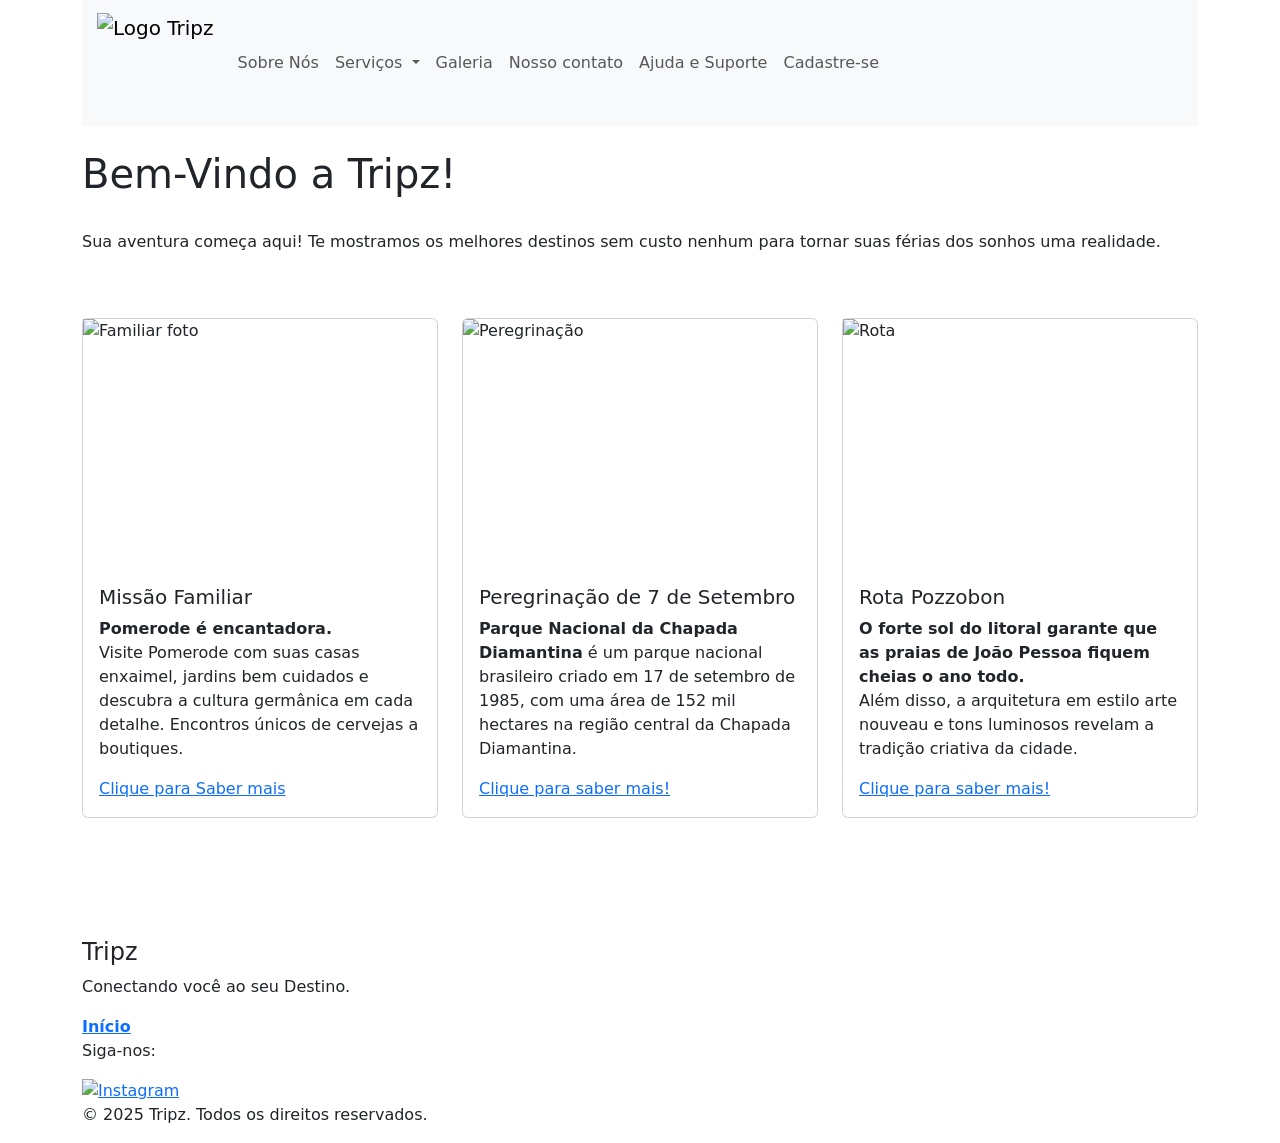
==== index.html @ 97051e4d "Inicio do site Projeto inicial para desenvolvimento posterior" ====
<!DOCTYPE html>
<html lang="pt-br">
<head>
  <meta charset="UTF-8" />
  <meta name="viewport" content="width=device-width, initial-scale=1.0" />
  <title>Tripz</title>
  <link rel="stylesheet" href="CSS/style.css" />
  <link rel="icon" type="image/jpg" href="img/JumasLogo.jpg" sizes="32x32" />
  <link href="https://cdn.jsdelivr.net/npm/bootstrap@5.3.5/dist/css/bootstrap.min.css" rel="stylesheet" integrity="sha384-SgOJa3DmI69IUzQ2PVdRZhwQ+dy64/BUtbMJw1MZ8t5HZApcHrRKUc4W0kG879m7" crossorigin="anonymous" />
  <link href="https://cdn.jsdelivr.net/npm/aos@2.3.4/dist/aos.css" rel="stylesheet" />
  <style>
    .card {
      height: 100%;
      display: flex;
      flex-direction: column;
      justify-content: space-between;
    }

    .card img {
      height: 250px;
      object-fit: cover;
    }

    .card-body {
      display: flex;
      flex-direction: column;
      flex-grow: 1;
      justify-content: space-between;
    }
  </style>
</head>
<body>
  <div class="blur-overlay"></div>
  <div class="container">
   <header>
      <nav class="navbar navbar-expand-lg navbar-light bg-light">
        <a class="navbar-brand d-flex align-items-center" href="Jumas.html">
          <img src="img/JumasLogo.jpg" alt="Logo Tripz" style="height: 100px; margin-left: 15px;" />
        </a>
        <button class="navbar-toggler" type="button" data-bs-toggle="collapse" data-bs-target="#navbarNav"
              aria-controls="navbarNav" aria-expanded="false" aria-label="Toggle navigation">
              <span class="navbar-toggler-icon"></span>
            </button>
        <div class="collapse navbar-collapse" id="navbarNav">
          <ul class="navbar-nav">
            <li class="nav-item"><a class="nav-link" href="info.html">Sobre Nós</a></li>
                      <li class="nav-item dropdown">
          <a class="nav-link dropdown-toggle" href="#" role="button" data-bs-toggle="dropdown" aria-expanded="false">
            Serviços
          </a>
          <ul class="dropdown-menu">
            <li><a class="dropdown-item" href="precos.html">Pacotes</a></li>
            <li><a class="dropdown-item" href="personal.html">Personal Tripz</a></li>
            
            
          </ul>
        </li>
            <!-- <li class="nav-item"><a class="nav-link" href="precos.html">Serviços</a></li> -->
            <li class="nav-item"><a class="nav-link" href="galeria.html">Galeria</a></li>
            <li class="nav-item"><a class="nav-link" href="contato.html">Nosso contato</a></li>
            <li class="nav-item"><a class="nav-link" href="ajuda_suporte.html">Ajuda e Suporte</a></li>
            <li class="nav-item"><a class="nav-link" href="cadastro.html">Cadastre-se</a></li>
          </ul>
        </div>
      </nav>
    </header>


    <main class="mt-4">
      <h1 data-aos="fade-up">Bem-Vindo a Tripz!</h1>
      <br />
      <p data-aos="fade-up" data-aos-delay="100">
        Sua aventura começa aqui! Te mostramos os melhores destinos sem custo nenhum para tornar suas férias dos sonhos uma realidade.
      </p>
      <br /><br />

      <div class="row card-grid">
        <div class="col-md-4" data-aos="zoom-in" data-aos-delay="200">
          <div class="card">
            <img src="img/MFamiliar.jpg" alt="Familiar foto" />
            <div class="card-body">
              <h5 class="card-title">Missão Familiar</h5>
              <p class="card-text">
                <strong>Pomerode é encantadora.</strong> <br />
                Visite Pomerode com suas casas enxaimel, jardins bem cuidados e descubra a cultura germânica em cada detalhe. Encontros únicos de cervejas a boutiques.
              </p>
              <a href="https://pt.wikipedia.org/wiki/Pomerode" target="_blank">Clique para Saber mais</a>
            </div>
          </div>
        </div>

        <div class="col-md-4" data-aos="zoom-in" data-aos-delay="300">
          <div class="card">
            <img src="img/Pereg.jpg" class="card-img-top" alt="Peregrinação" />
            <div class="card-body">
              <h5 class="card-title">Peregrinação de 7 de Setembro</h5>
              <p class="card-text">
                <strong>Parque Nacional da Chapada Diamantina</strong> é um parque nacional brasileiro criado em 17 de setembro de 1985, com uma área de 152 mil hectares na região central da Chapada Diamantina.
              </p>
              <a href="https://pt.wikipedia.org/wiki/Chapada_Diamantina" target="_blank">Clique para saber mais!</a>
            </div>
          </div>
        </div>

        <div class="col-md-4" data-aos="zoom-in" data-aos-delay="400">
          <div class="card">
            <img src="img/Rota1.jpg" alt="Rota" />
            <div class="card-body">
              <h5 class="card-title">Rota Pozzobon</h5>
              <p class="card-text">
                <strong>O forte sol do litoral garante que as praias de João Pessoa fiquem cheias o ano todo.</strong> <br />
                Além disso, a arquitetura em estilo arte nouveau e tons luminosos revelam a tradição criativa da cidade.
              </p>
              <a href="https://pt.wikipedia.org/wiki/João_Pessoa" target="_blank">Clique para saber mais!</a>
            </div>
          </div>
        </div>
      </div>
    </main>

    <br /><br /><br />
    <footer class="custom-footer" data-aos="fade-up">
      <div class="footer-content">
        <div class="footer-logo">
          <br /><br />
          <h4>Tripz</h4>
          <p>Conectando você ao seu Destino.</p>
        </div>
        <div class="footer-links">
          <a href="#"><strong>Início</strong></a>
          <div class="footer-social">
            <p>Siga-nos:</p>
            <a href="https://www.instagram.com/tripz_seudestino/" target="_blank" rel="noopener noreferrer">
              <img src="https://cdn-icons-png.flaticon.com/512/174/174855.png" alt="Instagram" width="24" height="24" />
            </a>
            

            
          </div>
          <div class="footer-bottom">
            <p>&copy; 2025 Tripz. Todos os direitos reservados.</p>
          </div>
        </div>
      </div>
    </footer>
  </div>

  <script src="https://cdn.jsdelivr.net/npm/bootstrap@5.3.5/dist/js/bootstrap.bundle.min.js" integrity="sha384-k6d4wzSIapyDyv1kpU366/PK5hCdSbCRGRCMv+eplOQJWyd1fbcAu9OCUj5zNLiq" crossorigin="anonymous"></script>
  <script src="https://cdn.jsdelivr.net/npm/aos@2.3.4/dist/aos.js"></script>
  <script>
    AOS.init({
      duration: 600,
      once: true
    });
  </script>
</body>
</html>
<!-- https://mail.google.com/mail/u/0/?hl=pt-BR#inbox?compose=GTvVlcRzDRDVhhSdxTgjtDDrjRjFDkzzmbjLZxpLjQxdpkJFHQVJPpLJRQTvRlFClgDPXBxxhqVbg -->
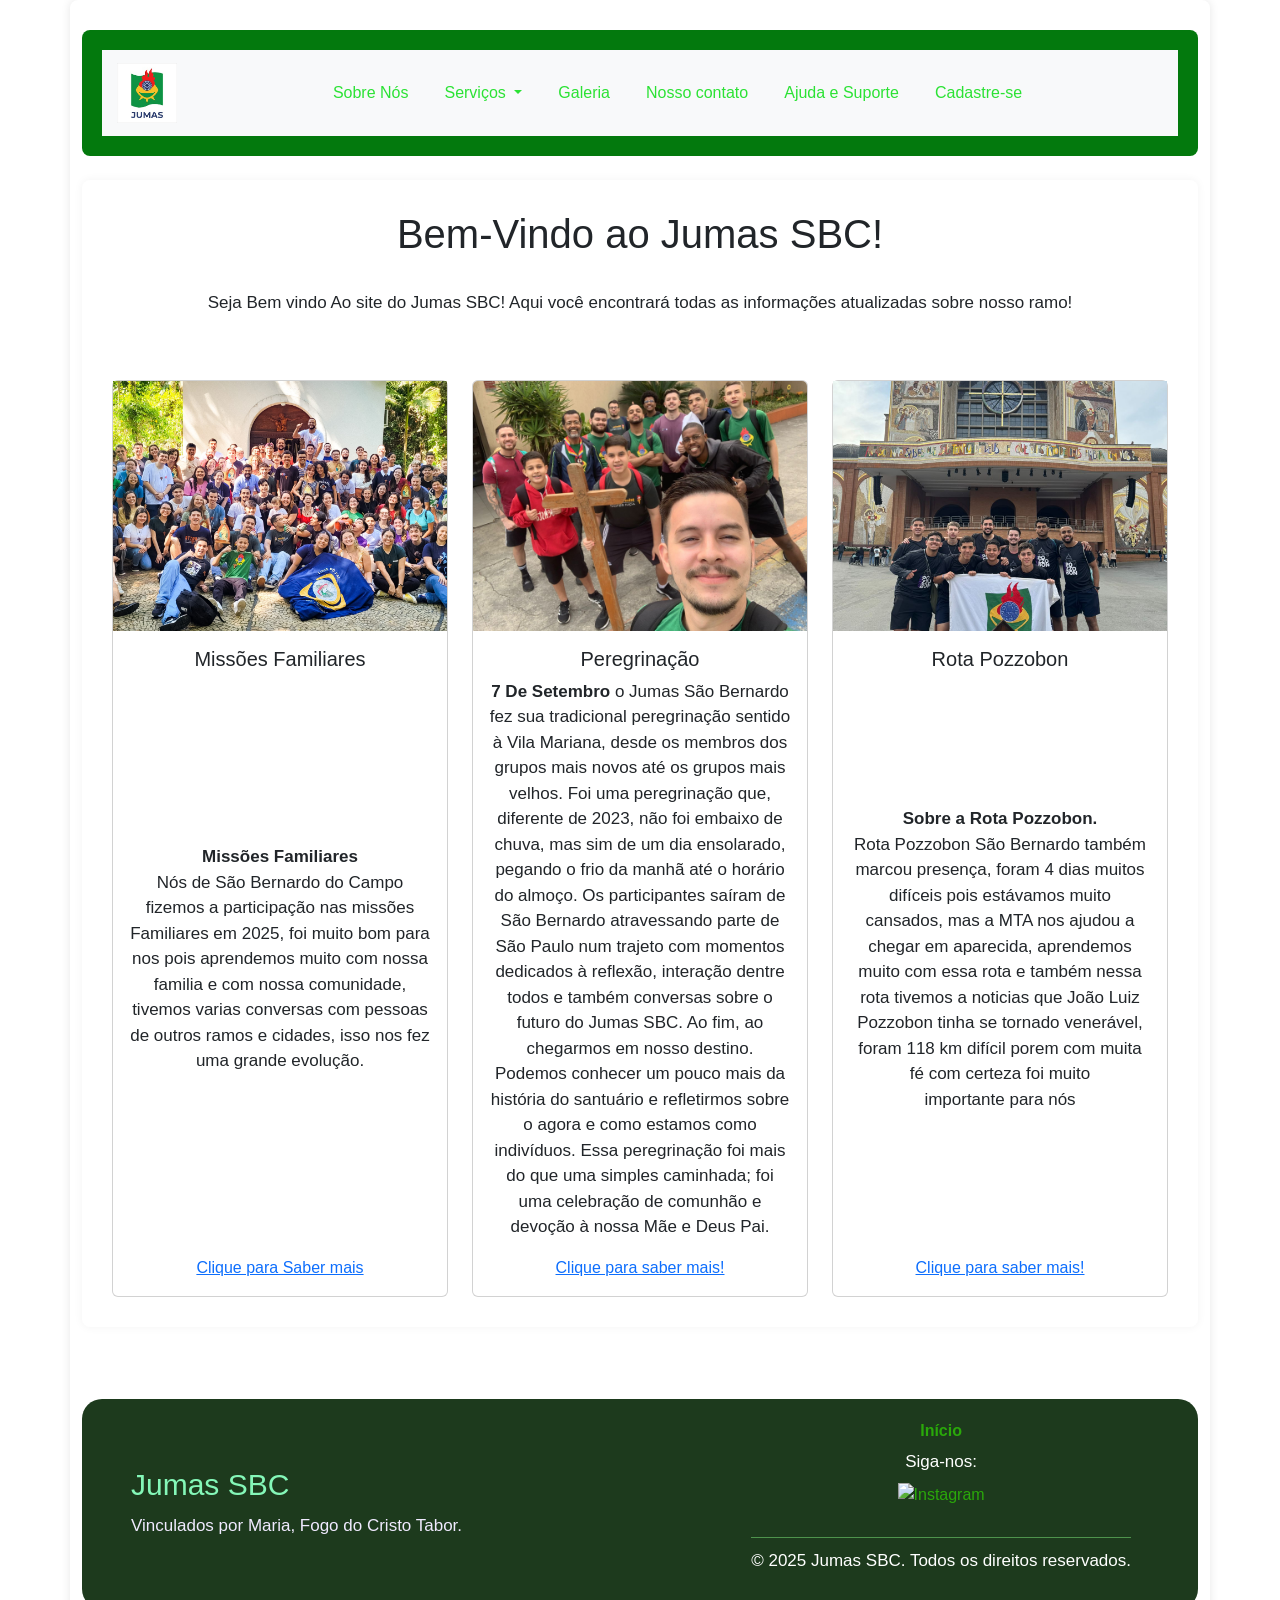
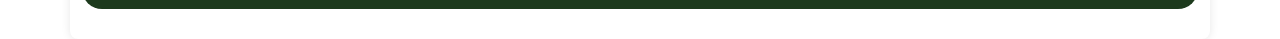
==== commit 565d93a1: "." ====
--- a/index.html
+++ b/index.html
@@ -1,158 +1,160 @@
-<!DOCTYPE html>
-<html lang="pt-br">
-<head>
-  <meta charset="UTF-8" />
-  <meta name="viewport" content="width=device-width, initial-scale=1.0" />
-  <title>Tripz</title>
-  <link rel="stylesheet" href="CSS/style.css" />
-  <link rel="icon" type="image/jpg" href="img/JumasLogo.jpg" sizes="32x32" />
-  <link href="https://cdn.jsdelivr.net/npm/bootstrap@5.3.5/dist/css/bootstrap.min.css" rel="stylesheet" integrity="sha384-SgOJa3DmI69IUzQ2PVdRZhwQ+dy64/BUtbMJw1MZ8t5HZApcHrRKUc4W0kG879m7" crossorigin="anonymous" />
-  <link href="https://cdn.jsdelivr.net/npm/aos@2.3.4/dist/aos.css" rel="stylesheet" />
-  <style>
-    .card {
-      height: 100%;
-      display: flex;
-      flex-direction: column;
-      justify-content: space-between;
-    }
-
-    .card img {
-      height: 250px;
-      object-fit: cover;
-    }
-
-    .card-body {
-      display: flex;
-      flex-direction: column;
-      flex-grow: 1;
-      justify-content: space-between;
-    }
-  </style>
-</head>
-<body>
-  <div class="blur-overlay"></div>
-  <div class="container">
-   <header>
-      <nav class="navbar navbar-expand-lg navbar-light bg-light">
-        <a class="navbar-brand d-flex align-items-center" href="Jumas.html">
-          <img src="img/JumasLogo.jpg" alt="Logo Tripz" style="height: 100px; margin-left: 15px;" />
-        </a>
-        <button class="navbar-toggler" type="button" data-bs-toggle="collapse" data-bs-target="#navbarNav"
-              aria-controls="navbarNav" aria-expanded="false" aria-label="Toggle navigation">
-              <span class="navbar-toggler-icon"></span>
-            </button>
-        <div class="collapse navbar-collapse" id="navbarNav">
-          <ul class="navbar-nav">
-            <li class="nav-item"><a class="nav-link" href="info.html">Sobre Nós</a></li>
-                      <li class="nav-item dropdown">
-          <a class="nav-link dropdown-toggle" href="#" role="button" data-bs-toggle="dropdown" aria-expanded="false">
-            Serviços
-          </a>
-          <ul class="dropdown-menu">
-            <li><a class="dropdown-item" href="precos.html">Pacotes</a></li>
-            <li><a class="dropdown-item" href="personal.html">Personal Tripz</a></li>
-            
-            
-          </ul>
-        </li>
-            <!-- <li class="nav-item"><a class="nav-link" href="precos.html">Serviços</a></li> -->
-            <li class="nav-item"><a class="nav-link" href="galeria.html">Galeria</a></li>
-            <li class="nav-item"><a class="nav-link" href="contato.html">Nosso contato</a></li>
-            <li class="nav-item"><a class="nav-link" href="ajuda_suporte.html">Ajuda e Suporte</a></li>
-            <li class="nav-item"><a class="nav-link" href="cadastro.html">Cadastre-se</a></li>
-          </ul>
-        </div>
-      </nav>
-    </header>
-
-
-    <main class="mt-4">
-      <h1 data-aos="fade-up">Bem-Vindo a Tripz!</h1>
-      <br />
-      <p data-aos="fade-up" data-aos-delay="100">
-        Sua aventura começa aqui! Te mostramos os melhores destinos sem custo nenhum para tornar suas férias dos sonhos uma realidade.
-      </p>
-      <br /><br />
-
-      <div class="row card-grid">
-        <div class="col-md-4" data-aos="zoom-in" data-aos-delay="200">
-          <div class="card">
-            <img src="img/MFamiliar.jpg" alt="Familiar foto" />
-            <div class="card-body">
-              <h5 class="card-title">Missão Familiar</h5>
-              <p class="card-text">
-                <strong>Pomerode é encantadora.</strong> <br />
-                Visite Pomerode com suas casas enxaimel, jardins bem cuidados e descubra a cultura germânica em cada detalhe. Encontros únicos de cervejas a boutiques.
-              </p>
-              <a href="https://pt.wikipedia.org/wiki/Pomerode" target="_blank">Clique para Saber mais</a>
-            </div>
-          </div>
-        </div>
-
-        <div class="col-md-4" data-aos="zoom-in" data-aos-delay="300">
-          <div class="card">
-            <img src="img/Pereg.jpg" class="card-img-top" alt="Peregrinação" />
-            <div class="card-body">
-              <h5 class="card-title">Peregrinação de 7 de Setembro</h5>
-              <p class="card-text">
-                <strong>Parque Nacional da Chapada Diamantina</strong> é um parque nacional brasileiro criado em 17 de setembro de 1985, com uma área de 152 mil hectares na região central da Chapada Diamantina.
-              </p>
-              <a href="https://pt.wikipedia.org/wiki/Chapada_Diamantina" target="_blank">Clique para saber mais!</a>
-            </div>
-          </div>
-        </div>
-
-        <div class="col-md-4" data-aos="zoom-in" data-aos-delay="400">
-          <div class="card">
-            <img src="img/Rota1.jpg" alt="Rota" />
-            <div class="card-body">
-              <h5 class="card-title">Rota Pozzobon</h5>
-              <p class="card-text">
-                <strong>O forte sol do litoral garante que as praias de João Pessoa fiquem cheias o ano todo.</strong> <br />
-                Além disso, a arquitetura em estilo arte nouveau e tons luminosos revelam a tradição criativa da cidade.
-              </p>
-              <a href="https://pt.wikipedia.org/wiki/João_Pessoa" target="_blank">Clique para saber mais!</a>
-            </div>
-          </div>
-        </div>
-      </div>
-    </main>
-
-    <br /><br /><br />
-    <footer class="custom-footer" data-aos="fade-up">
-      <div class="footer-content">
-        <div class="footer-logo">
-          <br /><br />
-          <h4>Tripz</h4>
-          <p>Conectando você ao seu Destino.</p>
-        </div>
-        <div class="footer-links">
-          <a href="#"><strong>Início</strong></a>
-          <div class="footer-social">
-            <p>Siga-nos:</p>
-            <a href="https://www.instagram.com/tripz_seudestino/" target="_blank" rel="noopener noreferrer">
-              <img src="https://cdn-icons-png.flaticon.com/512/174/174855.png" alt="Instagram" width="24" height="24" />
-            </a>
-            
-
-            
-          </div>
-          <div class="footer-bottom">
-            <p>&copy; 2025 Tripz. Todos os direitos reservados.</p>
-          </div>
-        </div>
-      </div>
-    </footer>
-  </div>
-
-  <script src="https://cdn.jsdelivr.net/npm/bootstrap@5.3.5/dist/js/bootstrap.bundle.min.js" integrity="sha384-k6d4wzSIapyDyv1kpU366/PK5hCdSbCRGRCMv+eplOQJWyd1fbcAu9OCUj5zNLiq" crossorigin="anonymous"></script>
-  <script src="https://cdn.jsdelivr.net/npm/aos@2.3.4/dist/aos.js"></script>
-  <script>
-    AOS.init({
-      duration: 600,
-      once: true
-    });
-  </script>
-</body>
-</html>
-<!-- https://mail.google.com/mail/u/0/?hl=pt-BR#inbox?compose=GTvVlcRzDRDVhhSdxTgjtDDrjRjFDkzzmbjLZxpLjQxdpkJFHQVJPpLJRQTvRlFClgDPXBxxhqVbg -->+<!DOCTYPE html>
+<html lang="pt-br">
+<head>
+  <meta charset="UTF-8" />
+  <meta name="viewport" content="width=device-width, initial-scale=1.0" />
+  <title>Jumas SBC</title>
+  <link rel="stylesheet" href="CSS/style.css" />
+  <link rel="icon" type="image/jpg" href="img/JumasLogo.jpg" sizes="32x32" />
+  <link href="https://cdn.jsdelivr.net/npm/bootstrap@5.3.5/dist/css/bootstrap.min.css" rel="stylesheet" integrity="sha384-SgOJa3DmI69IUzQ2PVdRZhwQ+dy64/BUtbMJw1MZ8t5HZApcHrRKUc4W0kG879m7" crossorigin="anonymous" />
+  <link href="https://cdn.jsdelivr.net/npm/aos@2.3.4/dist/aos.css" rel="stylesheet" />
+  <style>
+    .card {
+      height: 100%;
+      display: flex;
+      flex-direction: column;
+      justify-content: space-between;
+    }
+
+    .card img {
+      height: 250px;
+      object-fit: cover;
+    }
+
+    .card-body {
+      display: flex;
+      flex-direction: column;
+      flex-grow: 1;
+      justify-content: space-between;
+    }
+  </style>
+</head>
+<body>
+  <div class="blur-overlay"></div>
+  <div class="container">
+   <header>
+      <nav class="navbar navbar-expand-lg navbar-light bg-light">
+        <a class="navbar-brand d-flex align-items-center" href="Jumas.html">
+          <img src="img/JumasLogo.jpg" alt="Logo Jumas" style="height: 100px; margin-left: 15px;" />
+        </a>
+        <button class="navbar-toggler" type="button" data-bs-toggle="collapse" data-bs-target="#navbarNav"
+              aria-controls="navbarNav" aria-expanded="false" aria-label="Toggle navigation">
+              <span class="navbar-toggler-icon"></span>
+            </button>
+        <div class="collapse navbar-collapse" id="navbarNav">
+          <ul class="navbar-nav">
+            <li class="nav-item"><a class="nav-link" href="info.html">Sobre Nós</a></li>
+                      <li class="nav-item dropdown">
+          <a class="nav-link dropdown-toggle" href="#" role="button" data-bs-toggle="dropdown" aria-expanded="false">
+            Serviços
+          </a>
+          <ul class="dropdown-menu">
+            <li><a class="dropdown-item" href="precos.html">Pacotes</a></li>
+            <li><a class="dropdown-item" href="personal.html">Personal Tripz</a></li>
+            
+            
+          </ul>
+        </li>
+            <!-- <li class="nav-item"><a class="nav-link" href="precos.html">Serviços</a></li> -->
+            <li class="nav-item"><a class="nav-link" href="galeria.html">Galeria</a></li>
+            <li class="nav-item"><a class="nav-link" href="contato.html">Nosso contato</a></li>
+            <li class="nav-item"><a class="nav-link" href="ajuda_suporte.html">Ajuda e Suporte</a></li>
+            <li class="nav-item"><a class="nav-link" href="cadastro.html">Cadastre-se</a></li>
+          </ul>
+        </div>
+      </nav>
+    </header>
+
+
+    <main class="mt-4">
+      <h1 data-aos="fade-up">Bem-Vindo ao Jumas SBC!</h1>
+      <br />
+      <p data-aos="fade-up" data-aos-delay="100">
+        Seja Bem vindo Ao site do Jumas SBC! Aqui você encontrará todas as informações atualizadas sobre nosso ramo!
+      </p>
+      <br /><br />
+
+      <div class="row card-grid">
+        <div class="col-md-4" data-aos="zoom-in" data-aos-delay="200">
+          <div class="card">
+            <img src="img/MFamiliar.jpg" alt="Familiar foto" />
+            <div class="card-body">
+              <h5 class="card-title">Missões Familiares</h5>
+              <p class="card-text">
+                <strong>Missões Familiares</strong> <br />
+                Nós de São Bernardo do Campo fizemos a participação nas missões Familiares em 2025, foi muito bom para nos pois aprendemos muito com nossa familia e com nossa comunidade, tivemos varias conversas com pessoas de outros ramos e cidades, isso nos fez uma grande evolução.
+              </p>
+              <a href="https://www.instagram.com/p/DG5OrXFuVeN/?img_index=1" target="_blank">Clique para Saber mais</a>
+            </div>
+          </div>
+        </div>
+
+        <div class="col-md-4" data-aos="zoom-in" data-aos-delay="300">
+          <div class="card">
+            <img src="img/Pereg.jpg" class="card-img-top" alt="Peregrinação" />
+            <div class="card-body">
+              <h5 class="card-title">Peregrinação</h5>
+              <p class="card-text">
+                <strong>7 De Setembro</strong> o Jumas São Bernardo fez sua tradicional peregrinação sentido à Vila Mariana, desde os membros dos grupos mais novos até os grupos mais velhos.
+                Foi uma peregrinação que, diferente de 2023, não foi embaixo de chuva, mas sim de um dia ensolarado, pegando o frio da manhã até o horário do almoço. Os participantes saíram de São Bernardo atravessando parte de São Paulo num trajeto com momentos dedicados à reflexão, interação dentre todos e também conversas sobre o futuro do Jumas SBC.
+                Ao fim, ao chegarmos em nosso destino. Podemos conhecer um pouco mais da história do santuário e refletirmos sobre o agora e como estamos como indivíduos. Essa peregrinação foi mais do que uma simples caminhada; foi uma celebração de comunhão e devoção à nossa Mãe e Deus Pai.
+
+              </p>
+              <a href="https://pt.wikipedia.org/wiki/Chapada_Diamantina" target="_blank">Clique para saber mais!</a>
+            </div>
+          </div>
+        </div>
+
+        <div class="col-md-4" data-aos="zoom-in" data-aos-delay="400">
+          <div class="card">
+            <img src="img/Rota1.jpg" alt="Rota" />
+            <div class="card-body">
+              <h5 class="card-title">Rota Pozzobon</h5>
+              <p class="card-text">
+                <strong>Sobre a Rota Pozzobon.</strong> <br />
+                Rota Pozzobon São Bernardo também marcou presença, foram 4 dias muitos difíceis pois estávamos muito cansados, mas a MTA nos ajudou a chegar em aparecida, aprendemos muito com essa rota e também nessa rota tivemos a noticias que João Luiz Pozzobon tinha se tornado venerável, foram 118 km difícil porem com muita fé com certeza foi muito importante para nós
+              </p>
+              <a href="https://www.instagram.com/p/DLYgUMQP4bS/?img_index=2" target="_blank">Clique para saber mais!</a>
+            </div>
+          </div>
+        </div>
+      </div>
+    </main>
+
+    <br /><br /><br />
+    <footer class="custom-footer" data-aos="fade-up">
+      <div class="footer-content">
+        <div class="footer-logo">
+          <br /><br />
+          <h4>Jumas SBC</h4>
+          <p>Vinculados por Maria, Fogo do Cristo Tabor.</p>
+        </div>
+        <div class="footer-links">
+          <a href="#"><strong>Início</strong></a>
+          <div class="footer-social">
+            <p>Siga-nos:</p>
+            <a href="https://www.instagram.com/jumas_sbc" target="_blank" rel="noopener noreferrer">
+              <img src="https://cdn-icons-png.flaticon.com/512/174/174855.png" alt="Instagram" width="24" height="24" />
+            </a>
+            
+
+            
+          </div>
+          <div class="footer-bottom">
+            <p>&copy; 2025 Jumas SBC. Todos os direitos reservados.</p>
+          </div>
+        </div>
+      </div>
+    </footer>
+  </div>
+
+  <script src="https://cdn.jsdelivr.net/npm/bootstrap@5.3.5/dist/js/bootstrap.bundle.min.js" integrity="sha384-k6d4wzSIapyDyv1kpU366/PK5hCdSbCRGRCMv+eplOQJWyd1fbcAu9OCUj5zNLiq" crossorigin="anonymous"></script>
+  <script src="https://cdn.jsdelivr.net/npm/aos@2.3.4/dist/aos.js"></script>
+  <script>
+    AOS.init({
+      duration: 600,
+      once: true
+    });
+  </script>
+</body>
+</html>
--- a/CSS/style.css
+++ b/CSS/style.css
@@ -0,0 +1,420 @@
+body {
+  margin: 0;
+  font-family: Arial, sans-serif;
+  background-color: #011d91;
+  color: #333333;
+}
+.containercad2
+{
+ align-items: center;
+  max-width: 1200px;
+  margin: auto;
+  padding: 20px;
+  font-family:'Lucida Sans, 'Lucida Sans Regular', 'Lucida Grande', 'Lucida Sans Unicode', Geneva, Verdana, sans-serif;
+}
+.container {
+  max-width: 1200px;
+  margin: auto;
+  padding: 20px;
+  font-family:'Lucida Sans', 'Lucida Sans Regular', 'Lucida Grande', 'Lucida Sans Unicode', Geneva, Verdana, sans-serif;
+}
+
+p {
+  font-size: 17px;
+}
+
+header {
+  background-color: #03790d;
+  color: white;
+  padding: 20px;
+  border-radius: 8px;
+  align-items: center;
+  text-align: center;
+}
+
+.navbar-brand img {
+  height: 50px;
+  max-height: 60px;
+  object-fit: contain;
+}
+
+.navbar .navbar-brand {
+  margin: 0 auto;
+}
+
+.navbar-nav {
+  margin: 0 auto;
+  text-align: center;
+}
+
+.navbar-collapse {
+  justify-content: center;
+}
+
+.navbar-brand :hover {
+  transition: transform 0.5s;
+  transform: scale(1.2);
+}
+.navbar-nav .nav-link {
+  color: rgb(43, 226, 52);
+  transition: color 0.3s;
+  transition: transform 0.5s;
+}
+.navbar-nav .nav-link:hover {
+  color: #008216;
+  transition: color 0.3s ease;
+  transform: scale(1.1);
+}
+
+nav ul {
+  list-style: none;
+  padding: 0;
+  display: flex;
+  gap: 20px;
+  margin-top: 10px;
+}
+
+main {
+  background-color: white;
+  padding: 30px;
+  margin-top: 20px;
+  border-radius: 8px;
+  box-shadow: 0 0 10px rgba(0, 0, 0, 0.05);
+  text-align: center;
+}
+
+footer {
+  border-radius: 20px;
+}
+
+.custom-footer {
+  background-color: #1d3a1d;
+  color: #f0eaff;
+  padding: 20px 20px 20px 2px;
+  font-family: 'Segoe UI', sans-serif;
+}
+
+.footer-content {
+  display: flex;
+  flex-wrap: wrap;
+  justify-content: space-between;
+  align-items: flex-start;
+  max-width: 1000px;
+  margin: 0 auto;
+  gap: 30px;
+}
+
+.footer-logo h4 {
+  font-size: 30px;
+  margin-bottom: 10px;
+  color: #84f7b8;
+}
+
+.footer-links a {
+  display: block;
+  color: #2aa80a;
+  text-decoration: none;
+  margin-bottom: 6px;
+  transition: color 0.3s;
+}
+
+.footer-links a:hover {
+  color: #b2ffa8;
+}
+
+.footer-social p {
+  margin-bottom: 8px;
+}
+
+.social-icons a {
+  margin-right: 10px;
+  color: #84f78e;
+  font-size: 20px;
+  transition: color 0.3s;
+}
+
+.social-icons a:hover {
+  color: #ffffff;
+}
+
+.footer-bottom {
+  text-align: center;
+  margin-top: 30px;
+  border-top: 1px solid #4e934c;
+  padding-top: 10px;
+  font-size: 14px;
+}
+
+
+/*formatações para o corpo da pagina, main, header e etc.
+formatações específicas (para coisas específicas de cada pagina, sla kkkkk)
+
+tabela pg preços*/
+.tabela-container {
+  display: flex;
+  justify-content: center;
+  margin-top: 50px;
+}
+
+.tabela-servicos {
+  border-collapse: collapse;
+  width: 60%;
+  max-width: 600px;
+  text-align: center;
+  font-family: Arial, sans-serif;
+  box-shadow: 0 4px 10px rgba(0, 0, 0, 0.1);
+}
+
+.tabela-servicos th {
+  background-color: #00ff95;
+  color: white;
+  padding: 15px;
+  font-size: 18px;
+  border: 2px solid rgb(4, 34, 0);
+}
+
+.tabela-servicos td {
+  padding: 12px;
+  border: 2px solid #75ff7c;
+  background-color: #f9f9f9;
+}
+
+.tabela-servicos tr:hover td {
+  background-color: #a9ffa6;
+  transition: 0.3s;
+}
+
+/*fim da formatação da tabela 
+ps: ficou bom ta slk*/
+
+
+/*carousel negócio preços, css
+não é por nada não, mas ja me sinto profissional*/
+
+.carousel-caption {
+  background-color: rgba(0, 238, 32, 0.7);
+  border-radius: 12px;
+  padding: 15px;
+}
+
+.carousel-indicators button {
+  background-color: #00ea1f;
+}
+
+.carousel-control-prev-icon,
+.carousel-control-next-icon {
+  filter: invert(28%) sepia(82%) saturate(6536%) hue-rotate(250deg) brightness(90%) contrast(108%);
+}
+
+.carousel-item img {
+  height: 100%;
+  object-fit: cover; /* faz a imagem ficar em 100% da tela, pra não acontecer *aquilo* dnv */
+}
+
+
+/*css do formulário (vou ficar doido aq)*/
+
+.custom-form {
+  background-color: #f5ebff;
+  border: 2px solid #84f793;
+  padding: 25px;
+  border-radius: 12px;
+  box-shadow: 0 4px 12px rgba(132, 247, 151, 0.15);
+  margin-top: 20px;
+}
+
+.custom-form .form-group {
+  margin-bottom: 15px;
+}
+
+.custom-form label {
+  font-weight: 500;
+  color: #466c30;
+}
+
+.custom-form .btn-primary {
+  background-color: #3fd464;
+  border-color: #3fd45f;
+}
+
+.custom-form .btn-primary:hover {
+  background-color: #2cb738;
+  border-color: #2cb76b;
+}
+
+
+/*formatação do negocio do ajuda e suporte*/
+
+.faq-section {
+  background-color: #f5f0fc; /* roxo claro */
+  border-radius: 10px;
+  padding: 30px;
+  margin-top: 40px;
+  box-shadow: 0 0 10px rgba(88, 160, 106, 0.1);
+}
+
+.accordion-button {
+  background-color: #fff;
+  color: #2c7830;
+  font-weight: 500;
+  border: none;
+  box-shadow: none;
+  transition: background-color 0.3s ease;
+}
+
+.accordion-button:not(.collapsed) {
+  background-color: #e5d7f5;
+  color: #1b6121;
+}
+
+.accordion-button:focus {
+  box-shadow: none;
+}
+
+.accordion-body {
+  background-color: #fff;
+  border-left: 4px solid #84e088;
+  padding: 15px 20px;
+  border-radius: 0 0 6px 6px;
+}
+
+.accordion-item {
+  border: none;
+  margin-bottom: 10px;
+  border-radius: 8px;
+  overflow: hidden;
+}
+
+
+/*formatação do cadastro, acho  ps: desisti*/
+.btnLimpar
+{
+  color: white;
+  background-color: #2c7839;
+  border-radius: 5px ;
+}
+
+.footer-links  {
+  text-align: center;
+  color: white;
+}
+
+
+
+style
+.fixed-img {
+    height: 200px;
+    object-fit: cover;
+}
+
+.card-grid:hover .card {
+  filter: blur(3px);
+  transition: filter 0.3s ease, transform 0.3s ease;
+}
+
+.card-grid .card:hover {
+  filter: none;
+  transform: scale(1.1);
+  z-index: 5;
+  position: relative;
+}
+
+.card img {
+  height: 200px;
+  object-fit: cover;
+  transition: transform 0.3s ease;
+}
+
+.card:hover img {
+  transform: scale(1.0);
+}
+
+.blur-overlay {
+    position: fixed;
+    top: 0;
+    left: 0;
+    width: 100%;
+    height: 100%;
+    backdrop-filter: blur(6px);
+    pointer-events: none;
+    opacity: 0;
+    transition: opacity 0.3s ease;
+    z-index: 5;
+}
+
+.card-grid .card {
+    transition: transform 0.3s ease, filter 0.3s ease;
+    z-index: 1;
+}
+
+.card-grid .card:hover {
+    transform: scale(1.05);
+    z-index: 10;
+}
+.card-grid:hover ~ .blur-overlay {
+    opacity: 1;
+}
+
+.card-grid .card:hover ~ .blur-overlay {
+    opacity: 1;
+}
+/*Cadastro 2*/
+.cadastrocep{
+text-align: center;
+
+}
+.labelespaco
+                {
+                    margin-right: 130px;
+    
+                }
+                .labelespaco1
+                {
+                    margin-right: 122px;
+    
+                }
+                .labelespaco2
+                {
+                    margin-right: 155px;
+    
+                }
+
+                .container {
+                    max-width: 600px;
+                    margin: auto;
+                    background-color: white;
+                    padding: 30px;
+                    box-shadow: 0 0 10px rgba(0, 0, 0, 0.1);
+                    border-radius: 8px;
+                }
+                
+                label {
+                    margin-top: 10px;
+                    font-weight: bold;
+                }
+                
+                input{
+                    padding: 8px;
+                    margin-top: 5px;
+                    border: 1px solid #ccc;
+                    border-radius: 4px;
+                }
+                
+                .normal {
+                    margin-top: 20px;
+                    padding: 10px;
+                    background-color: #21489b;
+                    color: white;
+                    font-weight: bold;
+                    border-radius: 4px;
+                }
+.pesquisar
+{
+    size: 3px;
+    padding: 10px 35px 10px 35px;
+    background-color: #21489b;
+    color: white;
+    font-weight: bold;
+    border-radius: 4px;
+}
+
